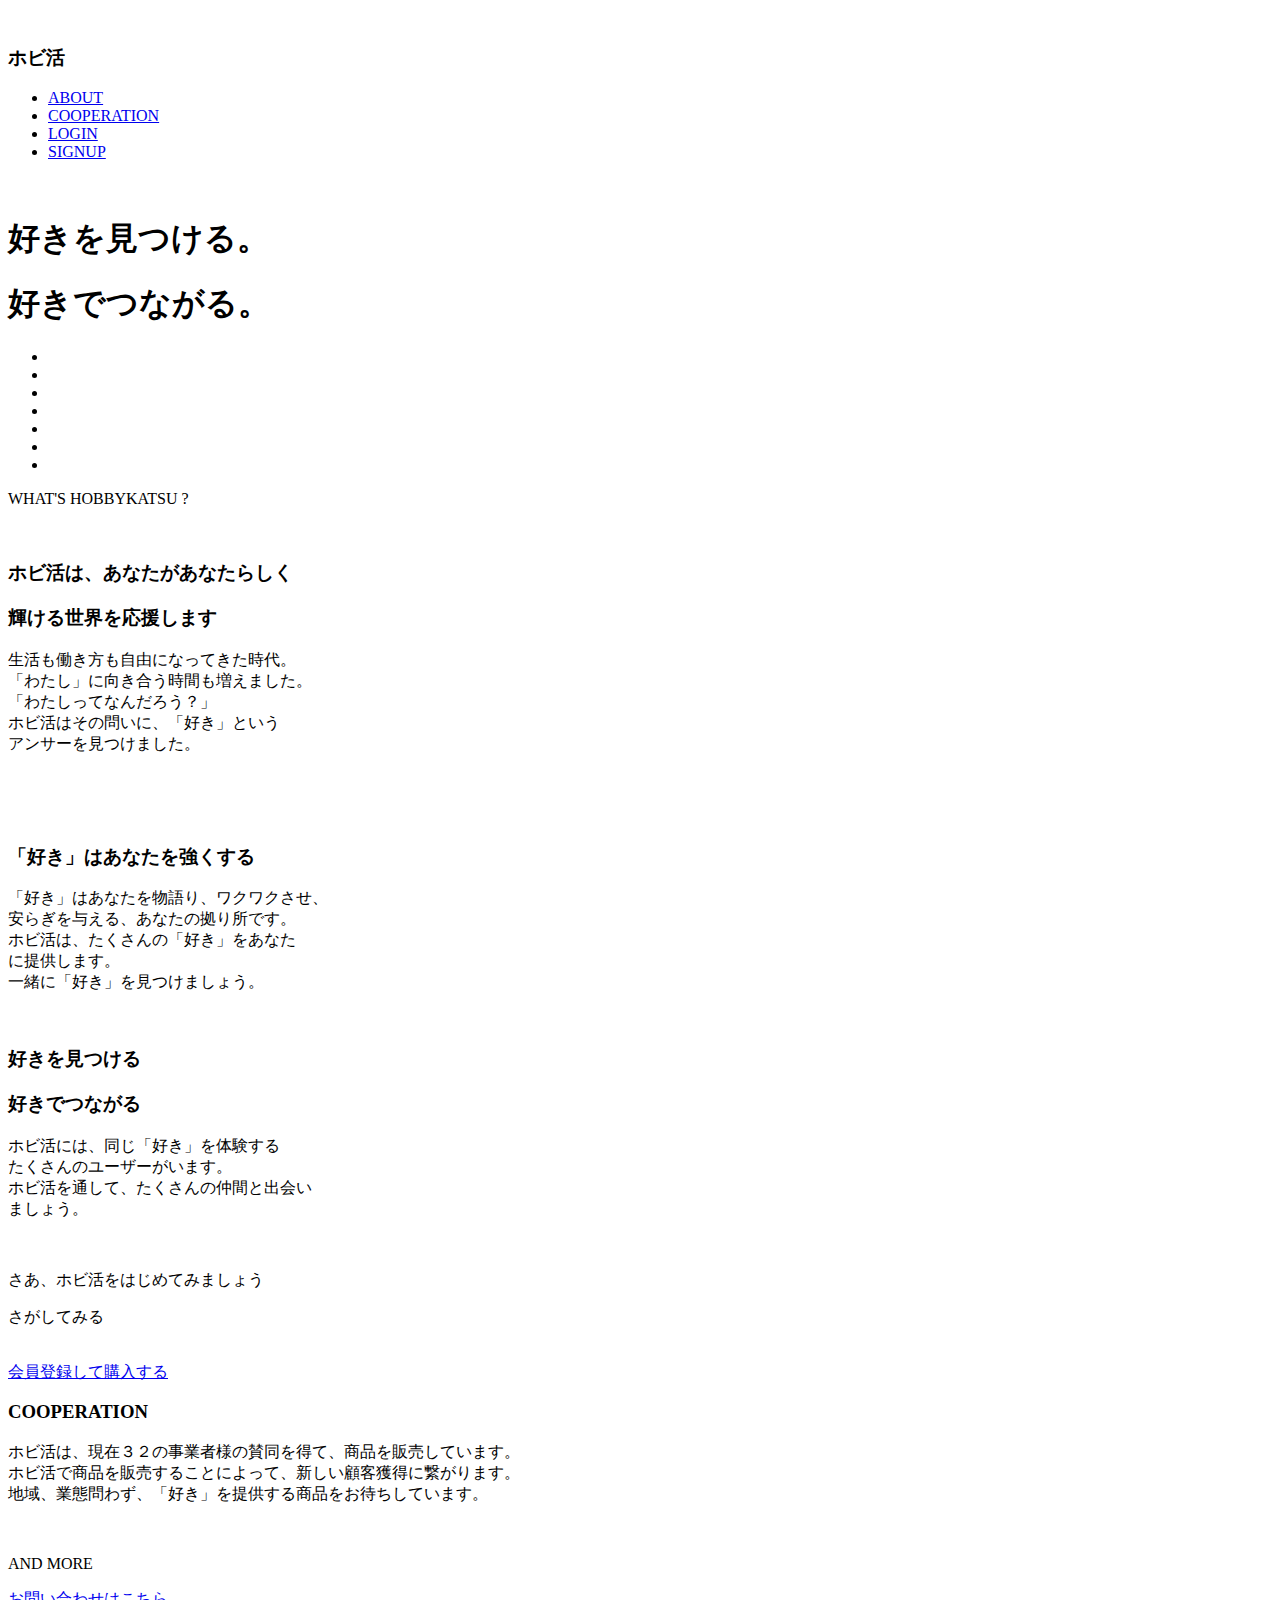
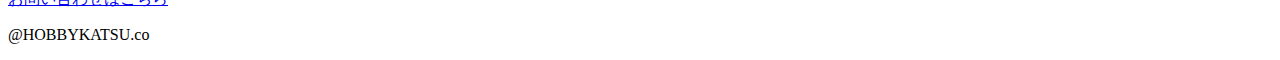
==== コーディング/index.html @ 3c38bc6d "Initial Commit HTML" ====
<!DOCTYPE html>
<html lang="ja">
  <head>
    <!-- 文字コード -->
    <meta charset="UTF-8">

    <!-- ブラウザで表示されるタイトル -->
    <title>ホビ活 | 「好き」をはじめる趣味活サイト</title>

    <!-- CSS読み込み -->
    <link href="css/reset.css" rel="stylesheet" type="text/css">
    <link href="css/style.css" rel="stylesheet" type="text/css">
    <link rel="stylesheet" type="text/css" href="slick/slick.css"/>
    <link rel="stylesheet" type="text/css" href="slick/slick-theme.css"/>
    <meta name="viewport" content="width=device-width, initial-scale=1">

    <script>
      (function(d) {
        var config = {
          kitId: 'uiw7klq',
          scriptTimeout: 3000,
          async: true
        },
        h=d.documentElement,t=setTimeout(function(){h.className=h.className.replace(/\bwf-loading\b/g,"")+" wf-inactive";},config.scriptTimeout),tk=d.createElement("script"),f=false,s=d.getElementsByTagName("script")[0],a;h.className+=" wf-loading";tk.src='https://use.typekit.net/'+config.kitId+'.js';tk.async=true;tk.onload=tk.onreadystatechange=function(){a=this.readyState;if(f||a&&a!="complete"&&a!="loaded")return;f=true;clearTimeout(t);try{Typekit.load(config)}catch(e){}};s.parentNode.insertBefore(tk,s)
      })(document);
    </script>
  </head>

  <body>
    <div class="wrap">

      <div class="header">
        <div class="header_icon">
          <img src="image/icon.png" alt="">
        </div>
        <div class="header_logo">
          <h3>ホビ活</h3>
        </div>
        <div class="header_navi">
          <ul>
            <li>
              <a href="#ABOUT">ABOUT</a>
            </li>
            <li>
              <a href="#COOPERATION">COOPERATION</a>
            </li>
            <li>
              <a href="login.html">LOGIN</a>
            </li>
            <li>
              <a href="signup.html">SIGNUP</a>
            </li>
          </ul>
        </div>
        <div class="humberger">
          <span></span>
          <span></span>
          <span></span>
        </div>
      </div>

      <div class="main_visual">
        <img src="image/main_visual.png" alt="">
        <div class="main_copy">
          <h1 class="main_copy1">好きを見つける。</h1>
          <h1 class="main_copy2">好きでつながる。</h1>
        </div>
      </div>

      <ul class="slider">
        <li><img src="image/1.png" alt=""></li>
        <li><img src="image/2.png" alt=""></li>
        <li><img src="image/3.png" alt=""></li>
        <li><img src="image/4.png" alt=""></li>
        <li><img src="image/5.png" alt=""></li>
        <li><img src="image/6.png" alt=""></li>
        <li><img src="image/7.png" alt=""></li>
      </ul>

      <script src="https://ajax.googleapis.com/ajax/libs/jquery/3.5.1/jquery.min.js"></script>
      <script src="slick/slick.min.js"></script>

      <script type="text/javascript">
        // 4. サムネイル付きのスライダー
        $(function() {
          //ここにSlickのjQueryを記述
          $('.slider').slick({
            centerMode: true,
            centerPadding: '60px',
            slidesToShow: 5,
            autoplay: true,
            autoplaySpeed: 1500,
            dots: true,
            responsive: [
              {
                breakpoint: 768,
                settings: {
                  arrows: false,
                  centerMode: true,
                  centerPadding: '40px',
                  slidesToShow: 3
                }
              },
              {
                breakpoint: 480,
                settings: {
                  arrows: true,
                  centerMode: true,
                  centerPadding: '40px',
                  slidesToShow: 1
                }
              }
            ]
          });
        });
      </script>

      <div id="ABOUT">
        <div class="main_title">
          <p>WHAT'S HOBBYKATSU ?</p>
        </div>
        <div id="col1">
          <div class="col-cap1">
            <img src="image/blue.png" alt="">
            <h3 class="h3-top1">ホビ活は、あなたがあなたらしく</h3>
            <h3 class="h3-bottom1">輝ける世界を応援します</h3>
            <p>
              生活も働き方も自由になってきた時代。<br>
              「わたし」に向き合う時間も増えました。<br>
              「わたしってなんだろう？」<br>
              ホビ活はその問いに、「好き」という<br>
              アンサーを見つけました。
              </p>
          </div>
          <div class="col-img1">
            <img src="image/music.png" alt="">
          </div>
        </div>

        <div id="col2">
          <div class="col-img2">
            <img src="image/book.png" alt="">
          </div>
          <div class="col-cap2">
            <img src="image/pink.png" alt="">
            <h3>「好き」はあなたを強くする</h3>
            <p>
              「好き」はあなたを物語り、ワクワクさせ、<br>
                安らぎを与える、あなたの拠り所です。<br>
                ホビ活は、たくさんの「好き」をあなた<br>
                に提供します。<br>
                一緒に「好き」を見つけましょう。
            </p>
          </div>
        </div>

        <div id="col3">
          <div class="col-cap3">
            <img src="image/blue.png" alt="">
            <h3 class="h3-top3">好きを見つける</h3>
            <h3 class="h3-bottom3">好きでつながる</h3>
            <p>
              ホビ活には、同じ「好き」を体験する<br>
              たくさんのユーザーがいます。<br>
              ホビ活を通して、たくさんの仲間と出会い<br>
              ましょう。
            </p>
          </div>
          <div class="col-img3">
            <img src="image/bag.png" alt="">
          </div>
        </div>
      </div>

      <div class="interbal">
        <div class="intro">
          <p>さあ、ホビ活をはじめてみましょう</p>
        </div>
        <div class="serch">
          <p>さがしてみる</p>
          <div class="serch-icon">
            <a href="serch.html"><img src="image/search.png" alt=""></a>
          </div>
        </div>
        <div class="botton">
          <a href="signup.html">会員登録して購入する</a>
        </div>
      </div>

      <div id="COOPERATION">
        <div class="coop_text">
          <h3>COOPERATION</h3>
          <p>
            ホビ活は、現在３２の事業者様の賛同を得て、商品を販売しています。<br>
            ホビ活で商品を販売することによって、新しい顧客獲得に繋がります。<br>
            地域、業態問わず、「好き」を提供する商品をお待ちしています。<br>
          </p>
        </div>
        <div class="coop_img">
          <img src="image/cooperation.jpg" alt="">
          <p>AND MORE</p>
        </div>
        <div class="coop_botton">
          <a href="mail.html">お問い合わせはこちら</a>
        </div>
      </div>

      <div class="footer">
        <p>@HOBBYKATSU.co</p>
      </div>
    </div>
  </body>


</html>
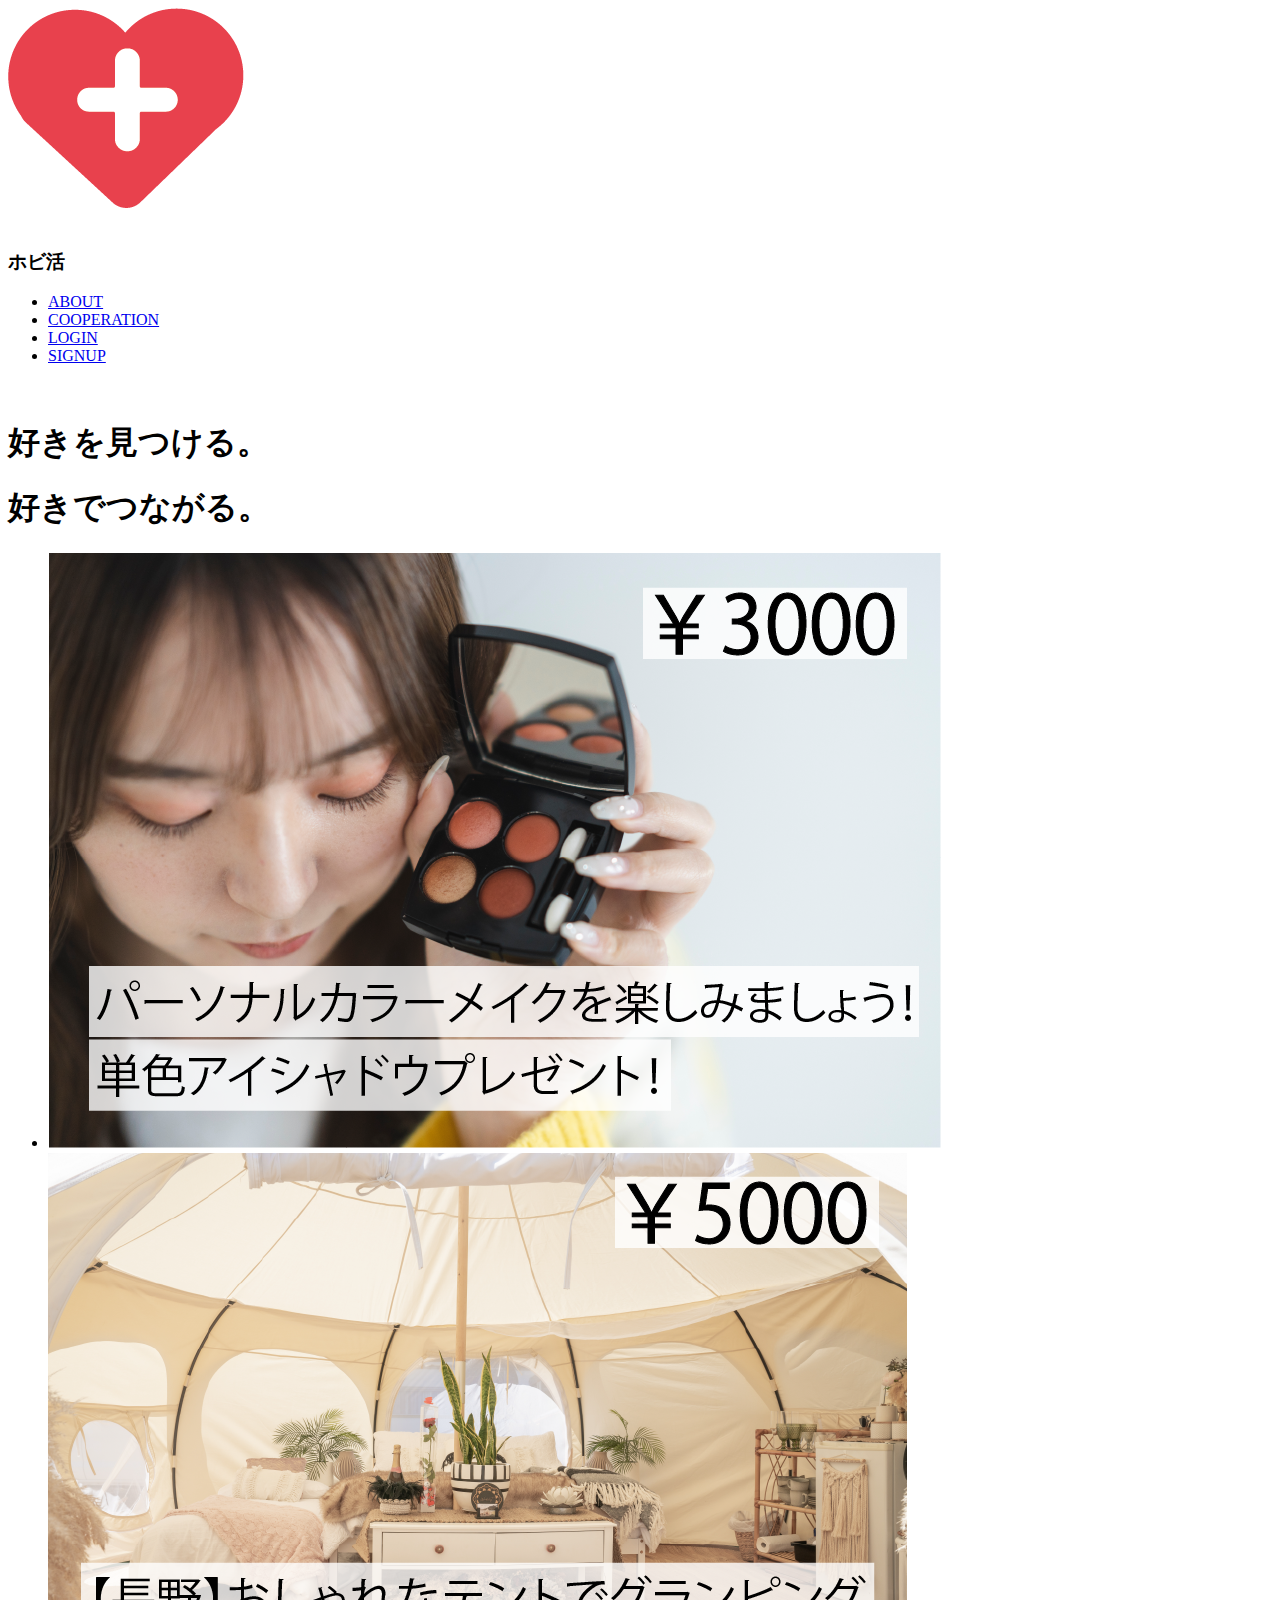
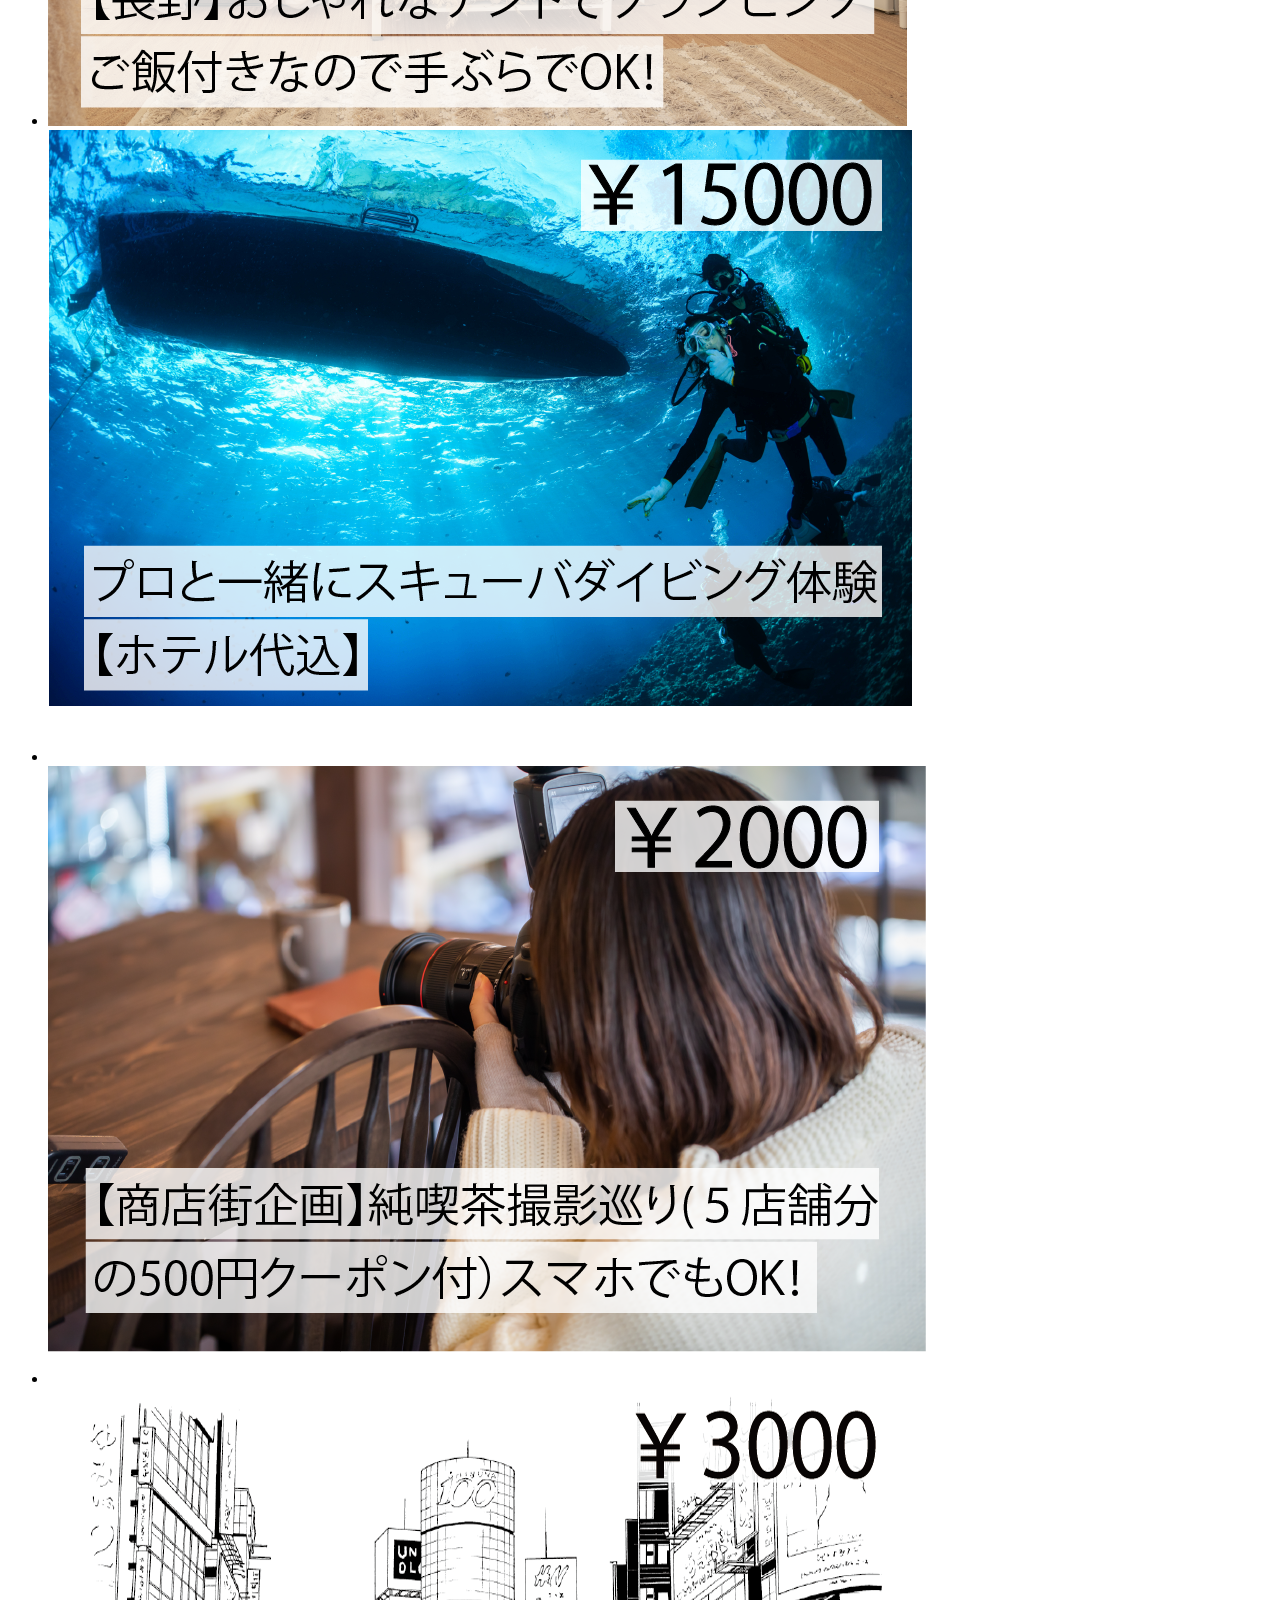
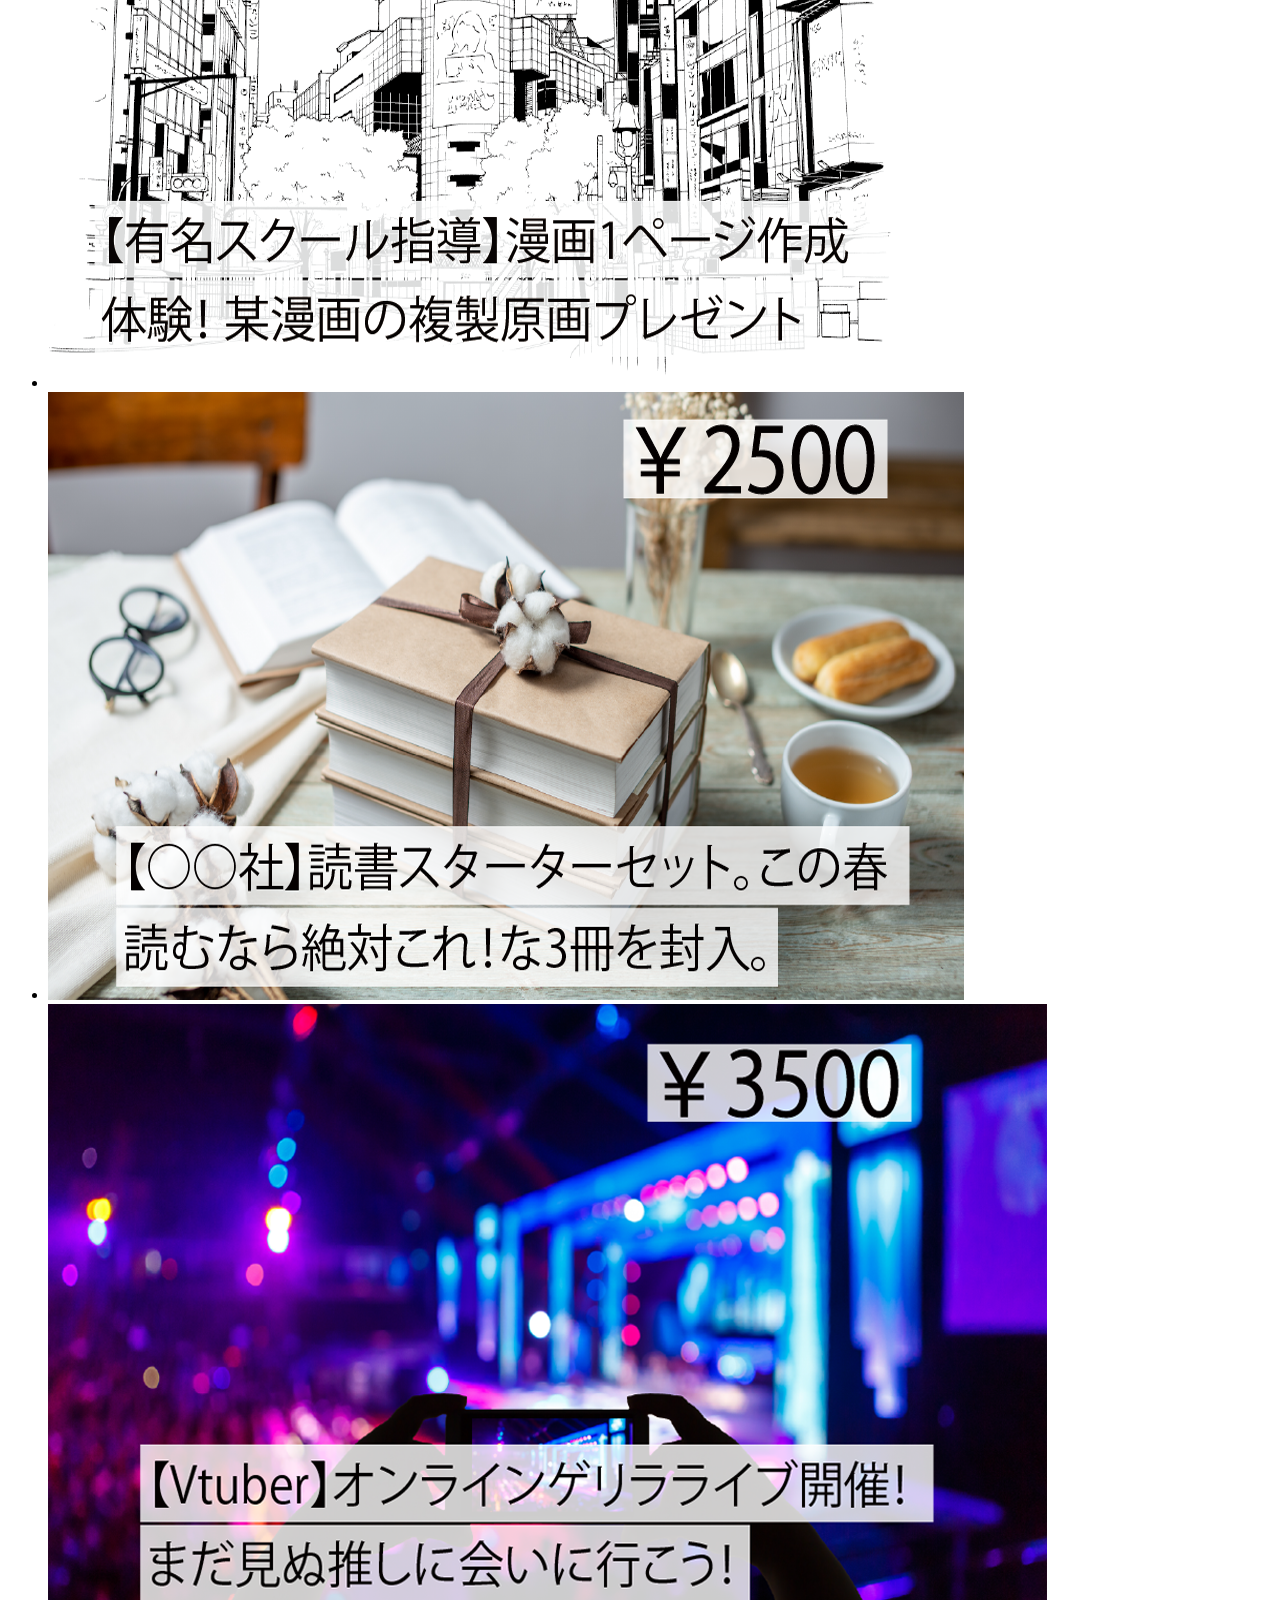
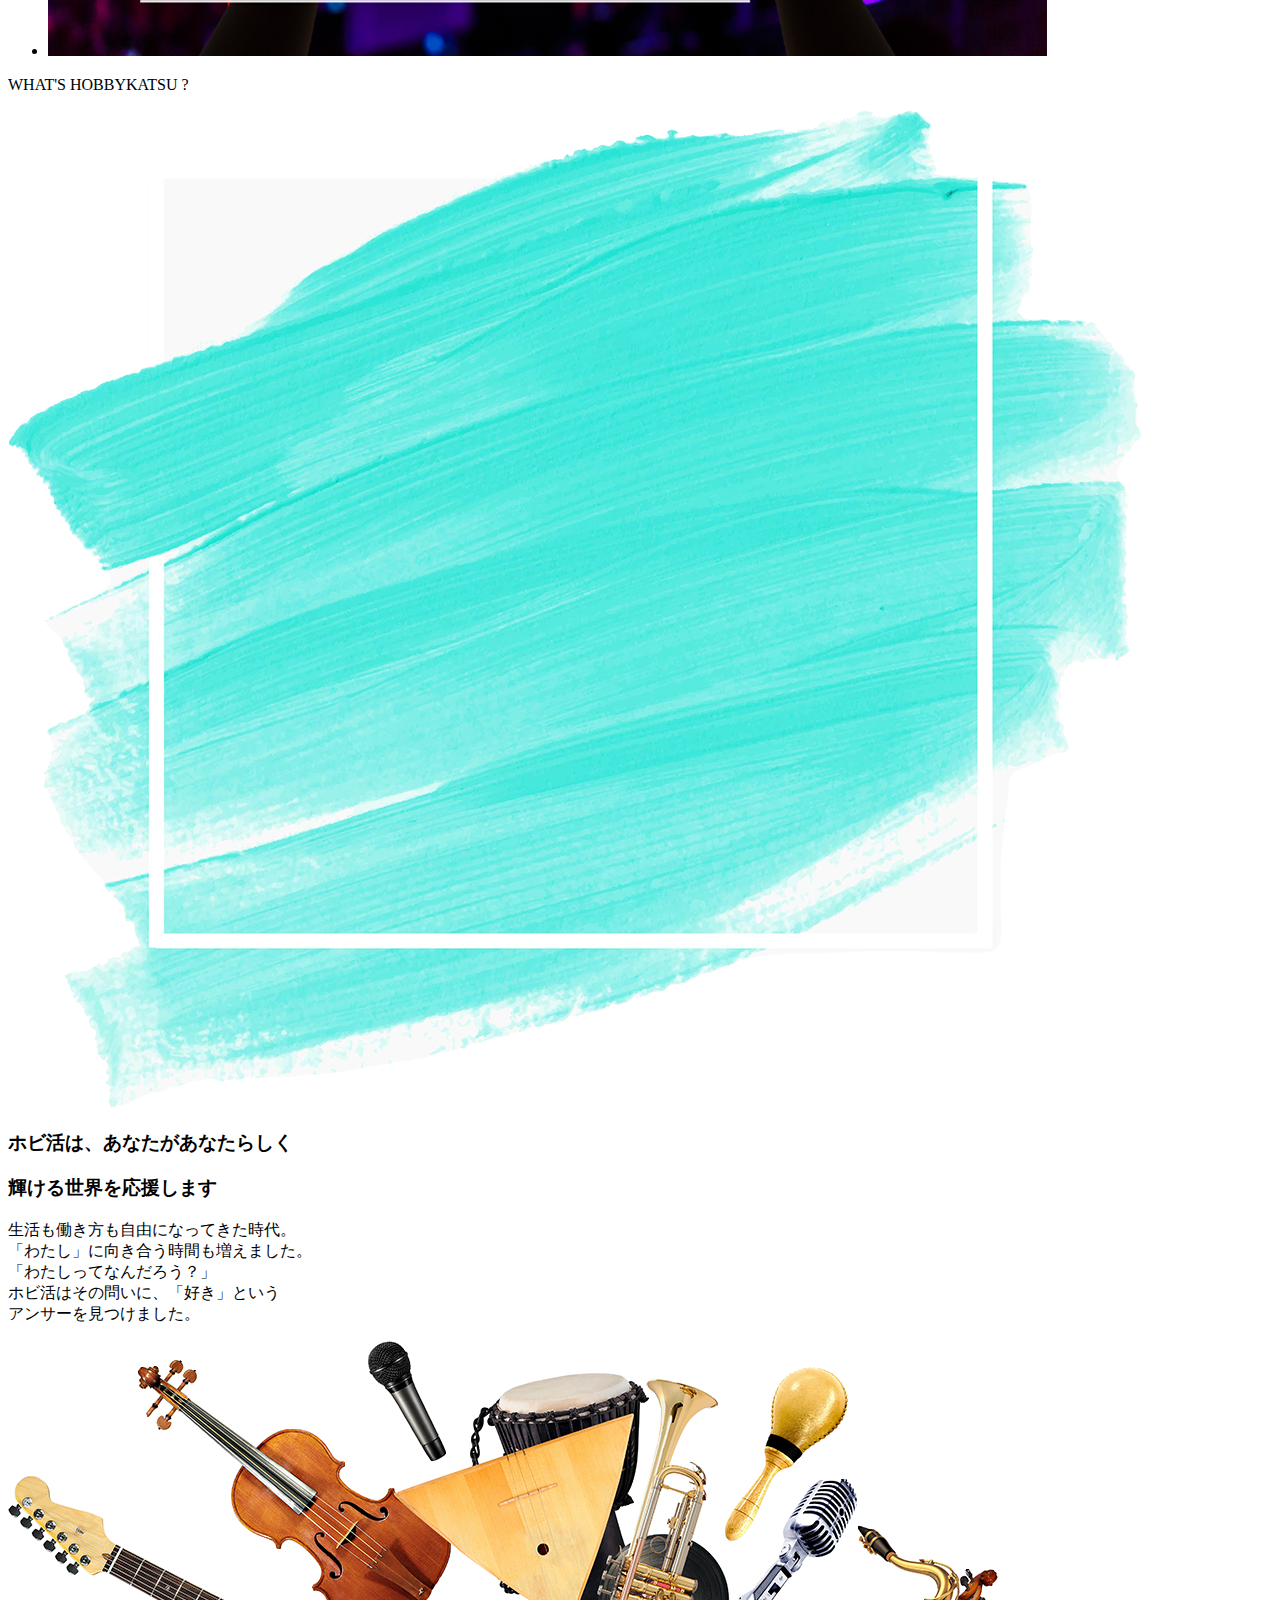
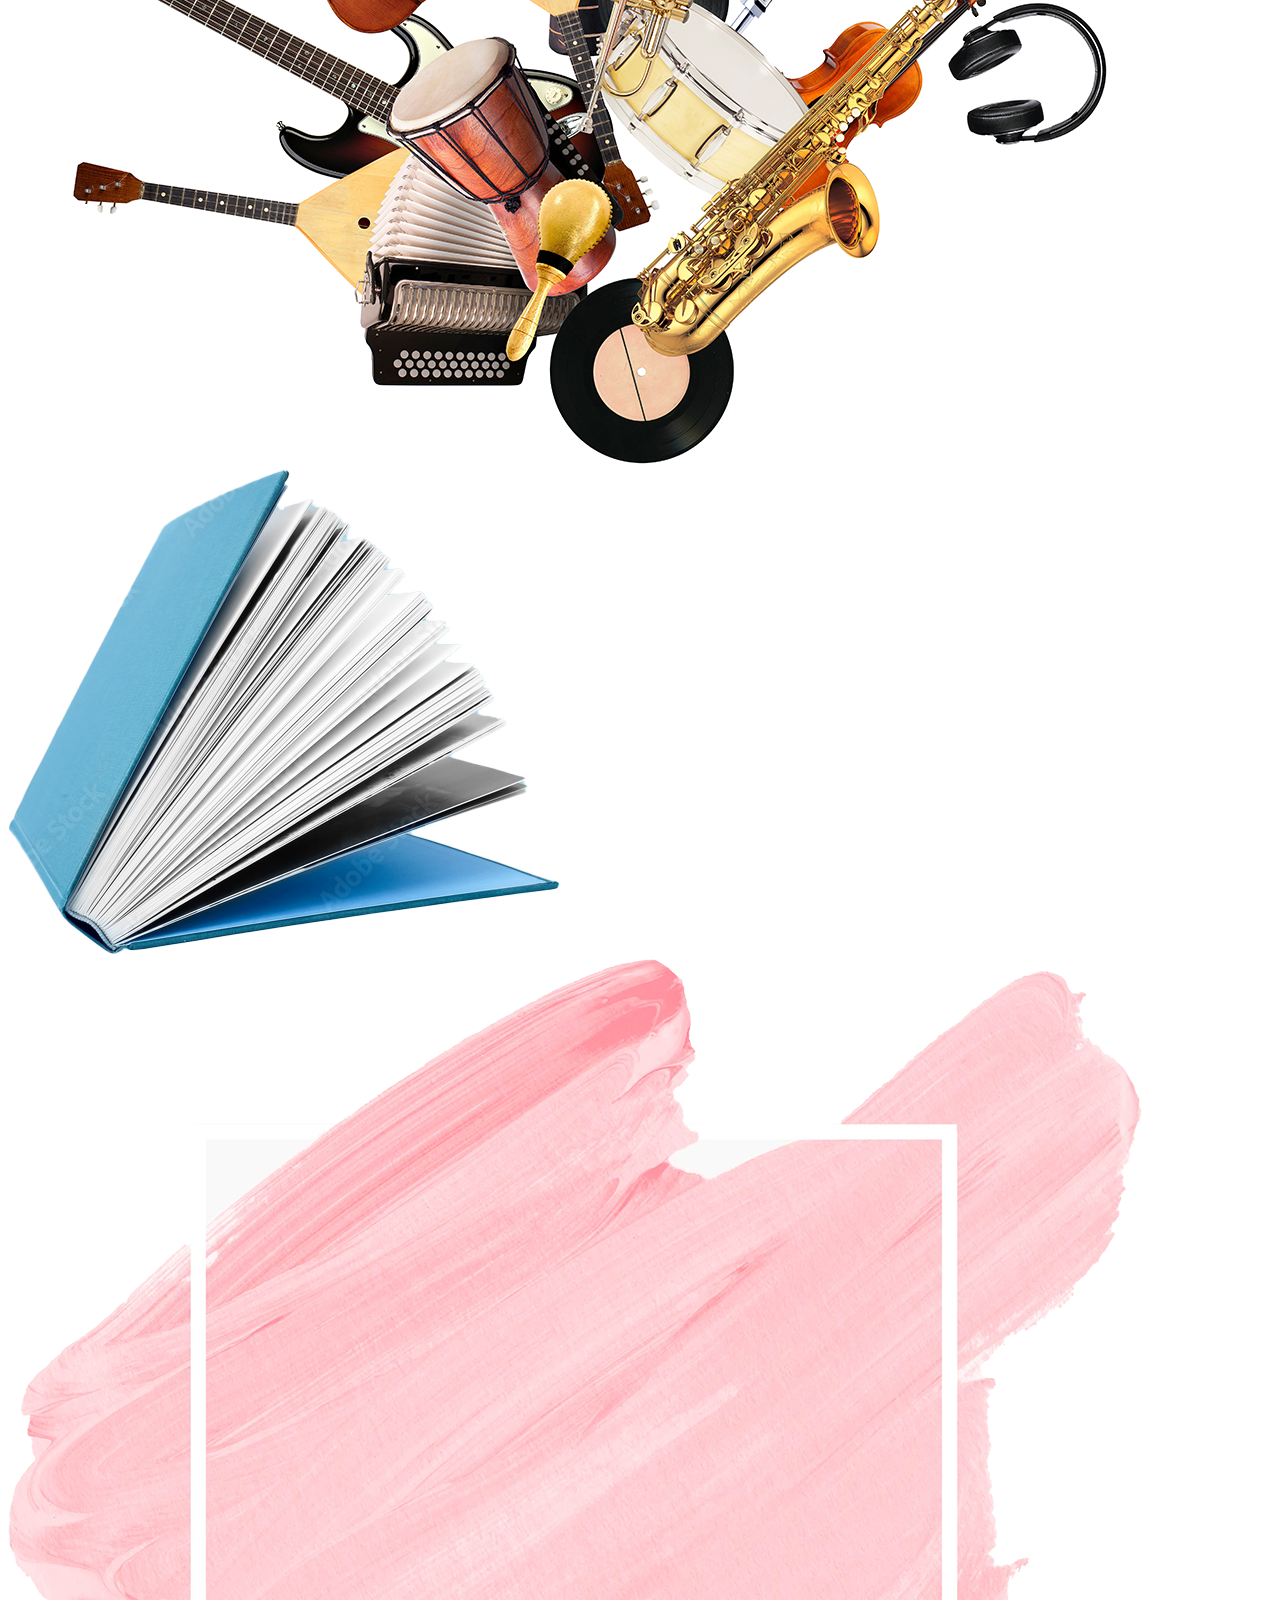
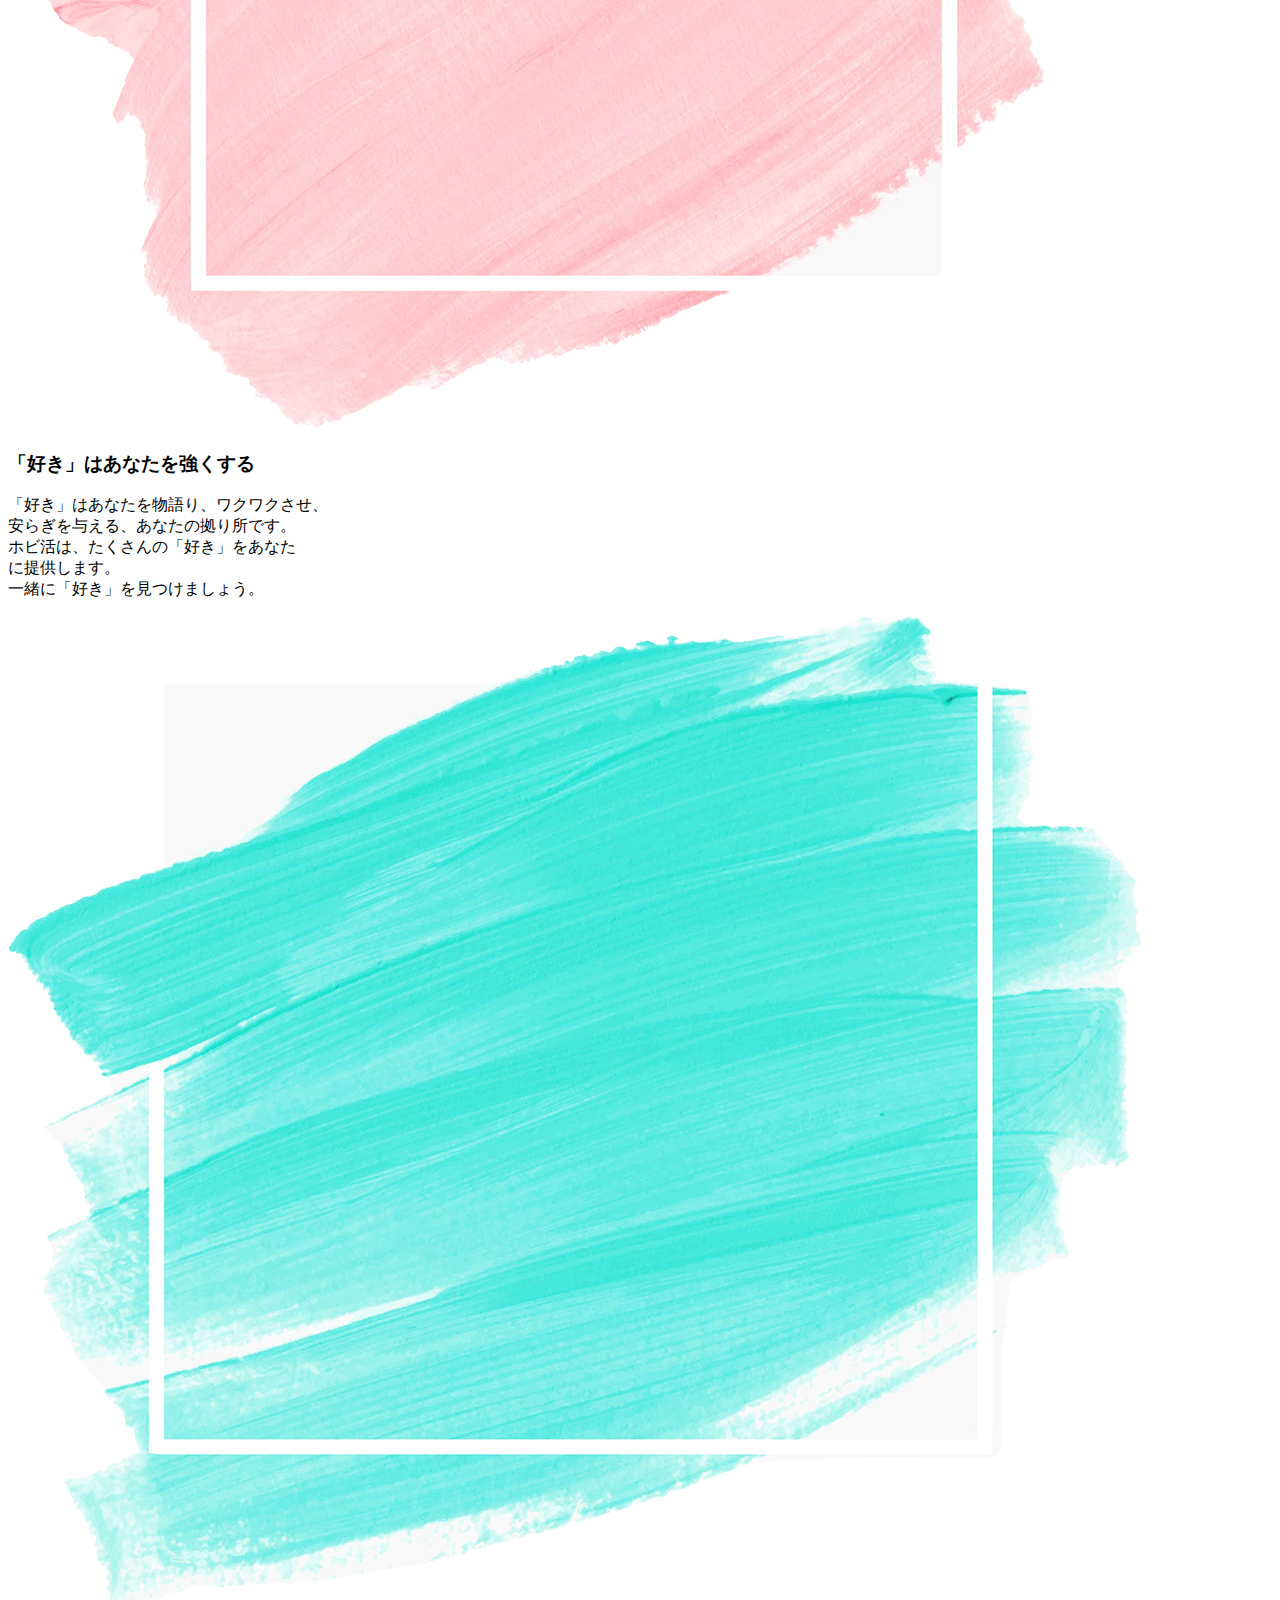
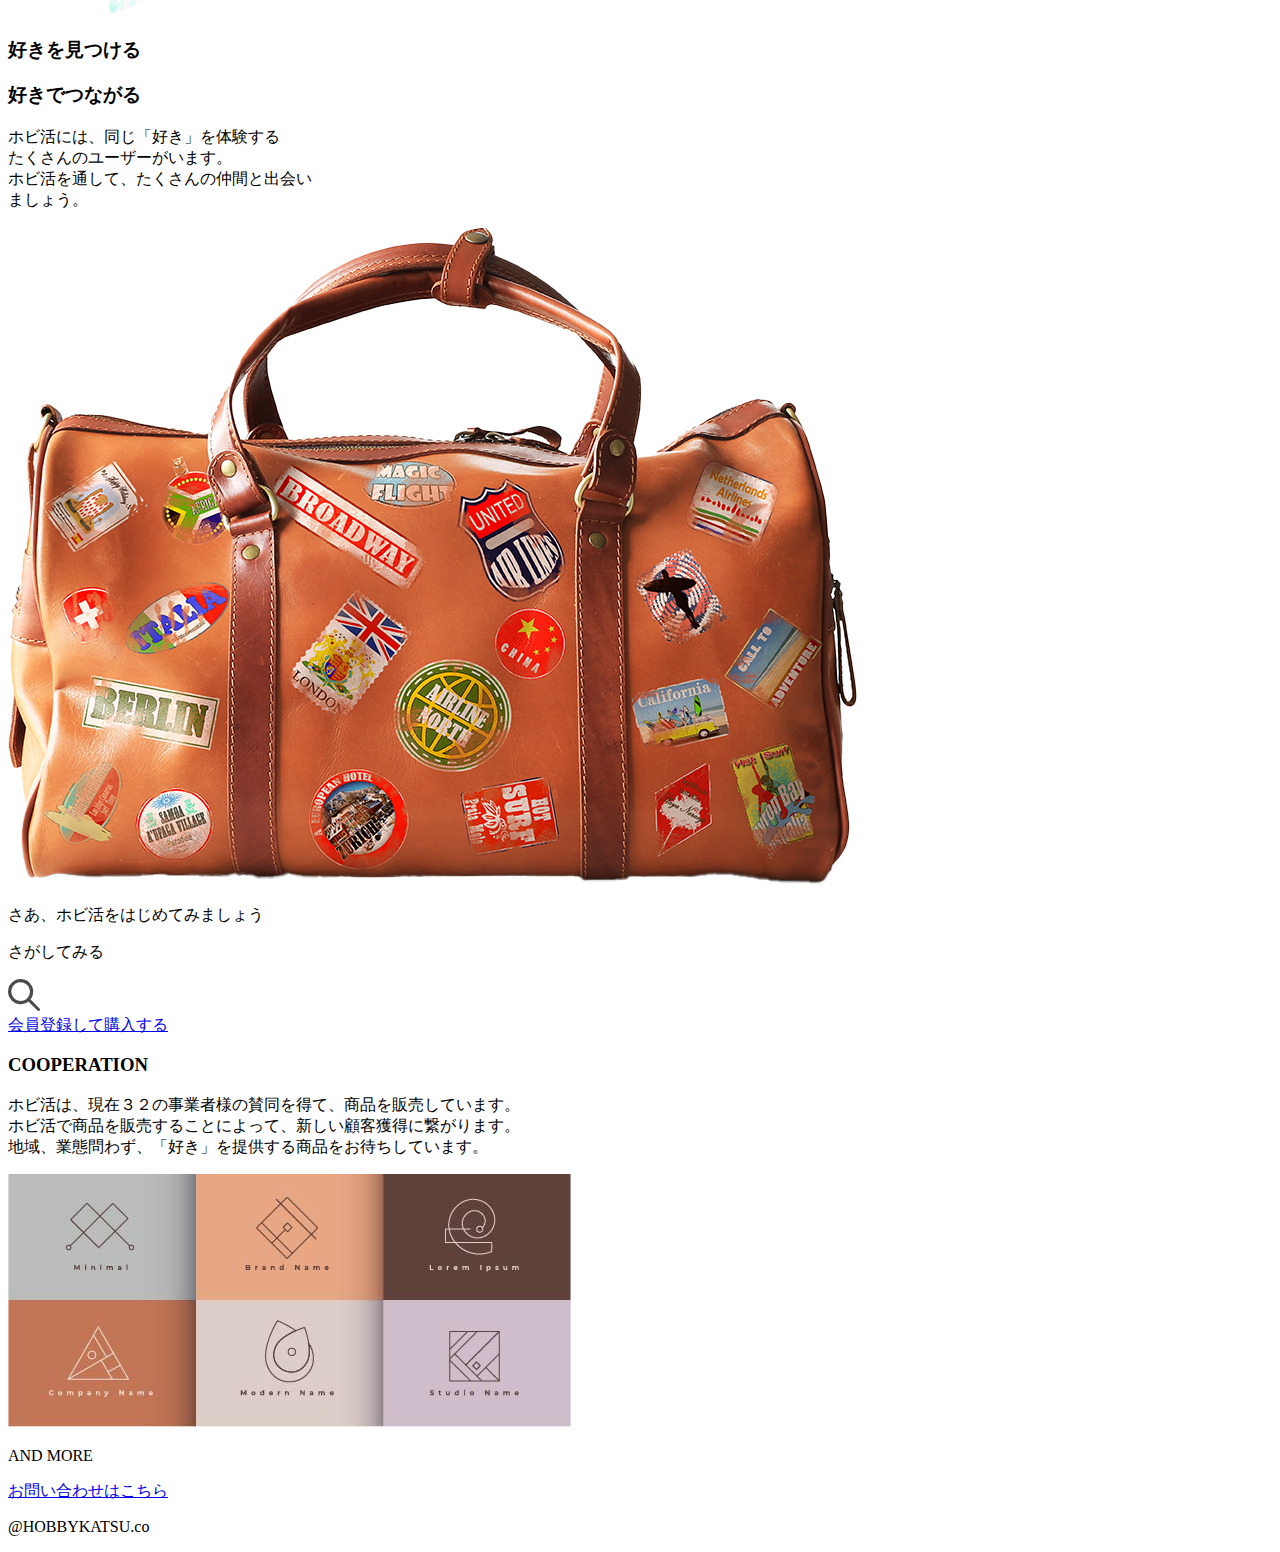
==== commit b40b47c3: "[Add]jQuery" ====
--- a/コーディング/index.html
+++ b/コーディング/index.html
@@ -210,6 +210,15 @@
       </div>
     </div>
   </body>
-
-
 </html>
+
+<script>
+$(function() {
+//処理を書く部分
+  /*セレクタ＝どの要素に処理を適用するかを表す部分
+    .col-img3がセレクタ。クラスには"."、idには"#"をつける*/
+  $(".col-img3").mouseover(function() {
+      alert('Hello');
+  });
+});
+</script>
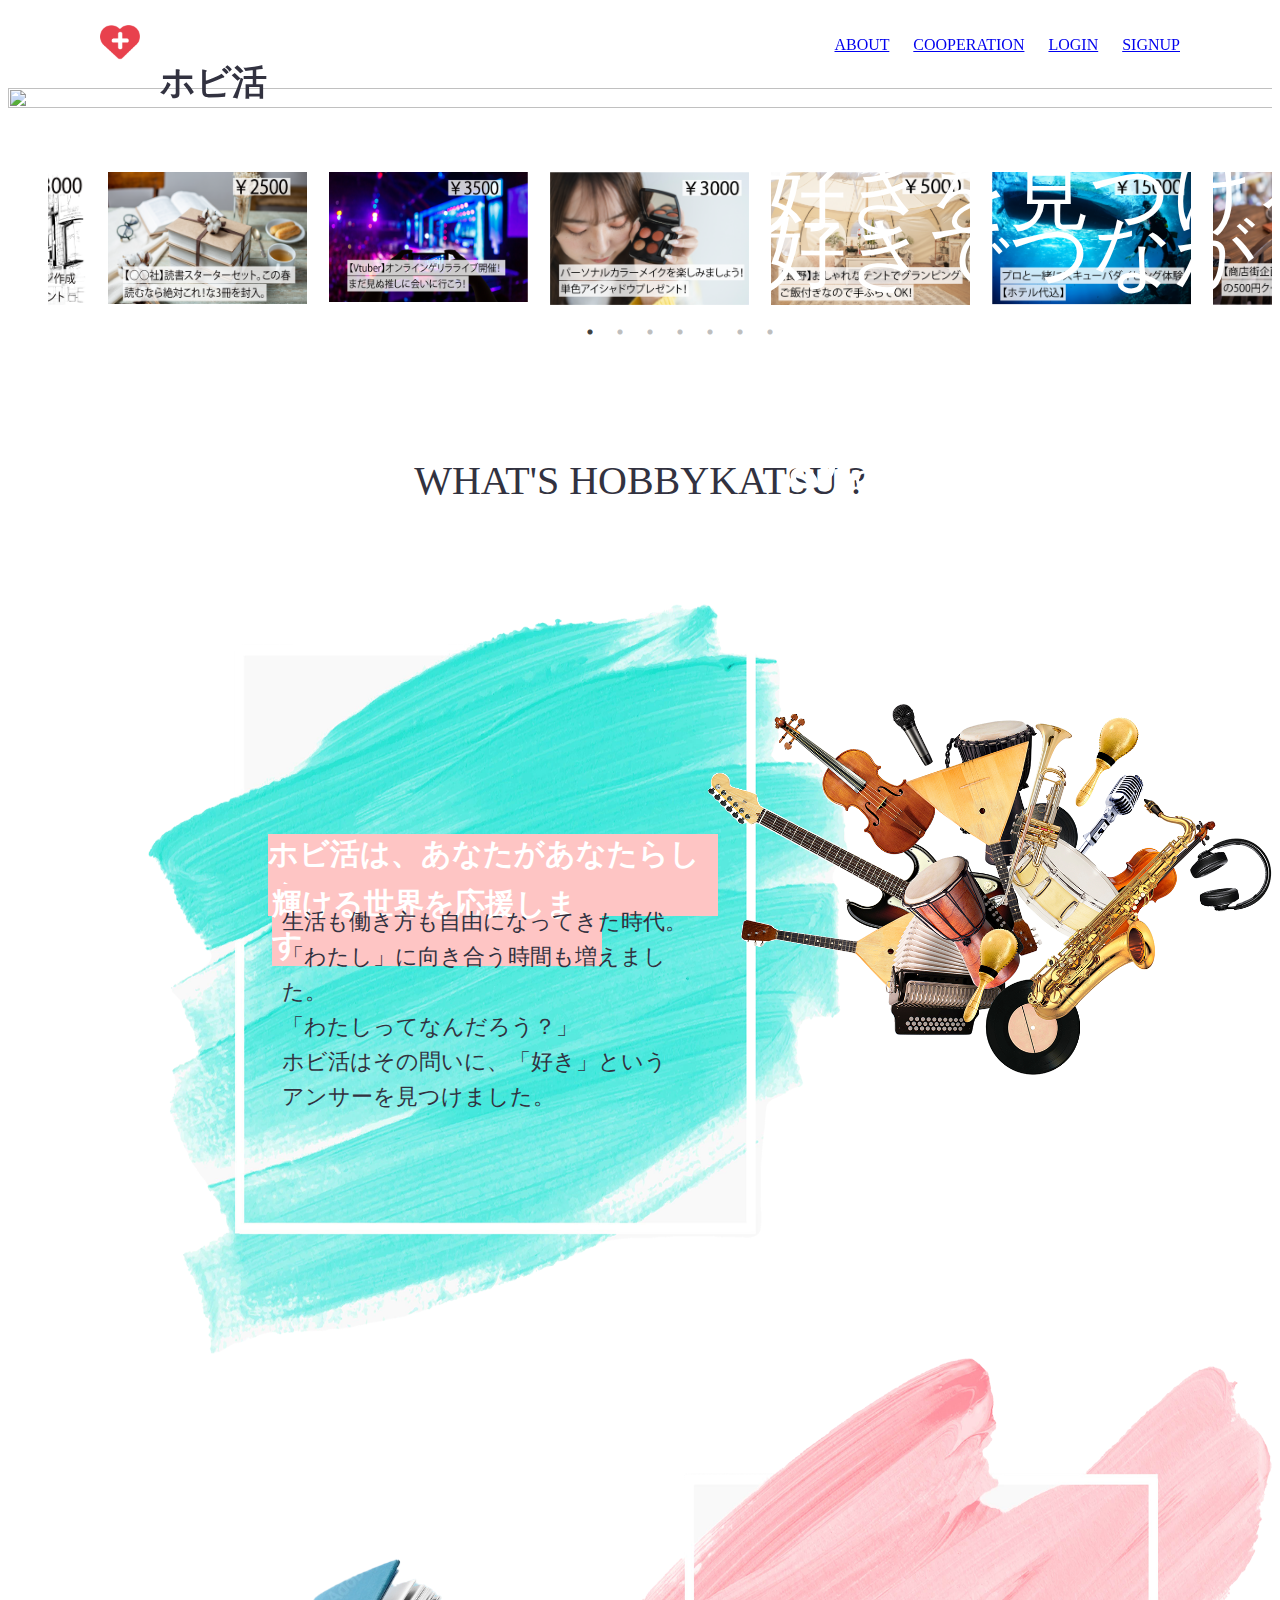
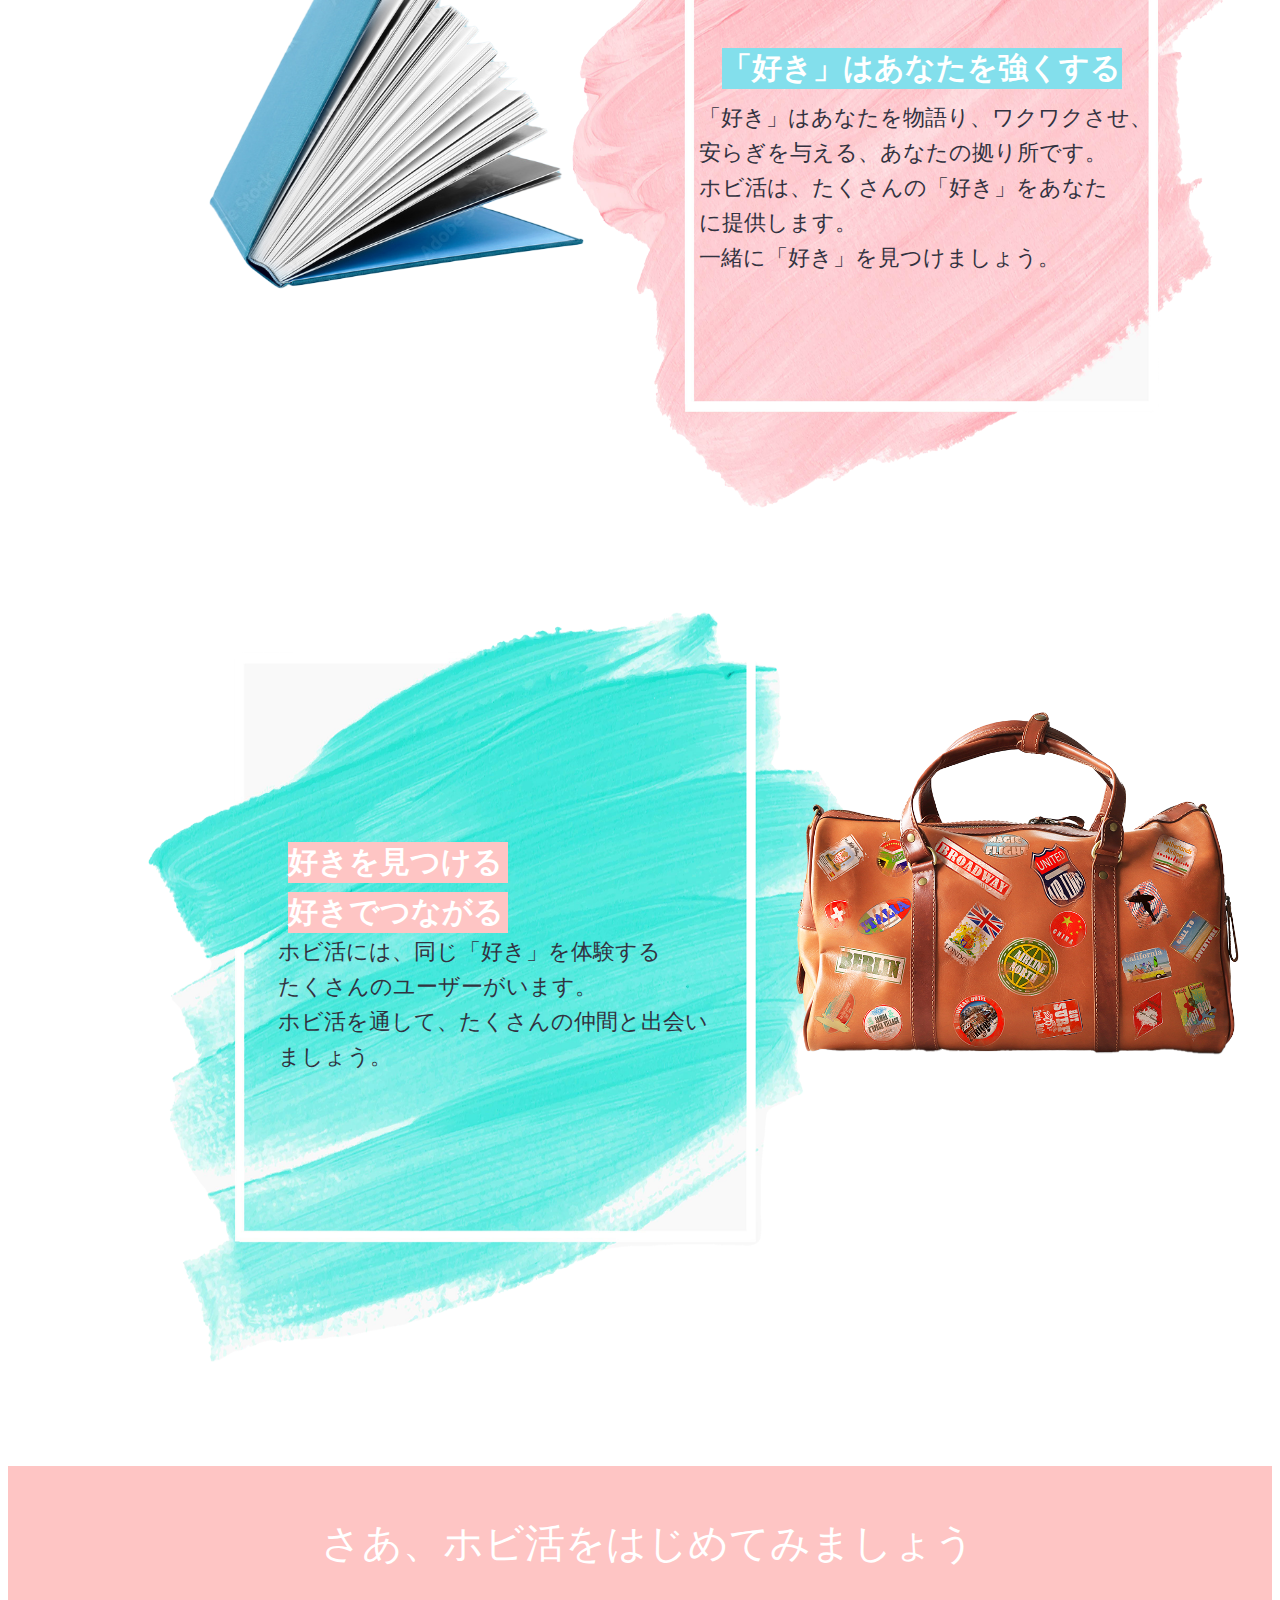
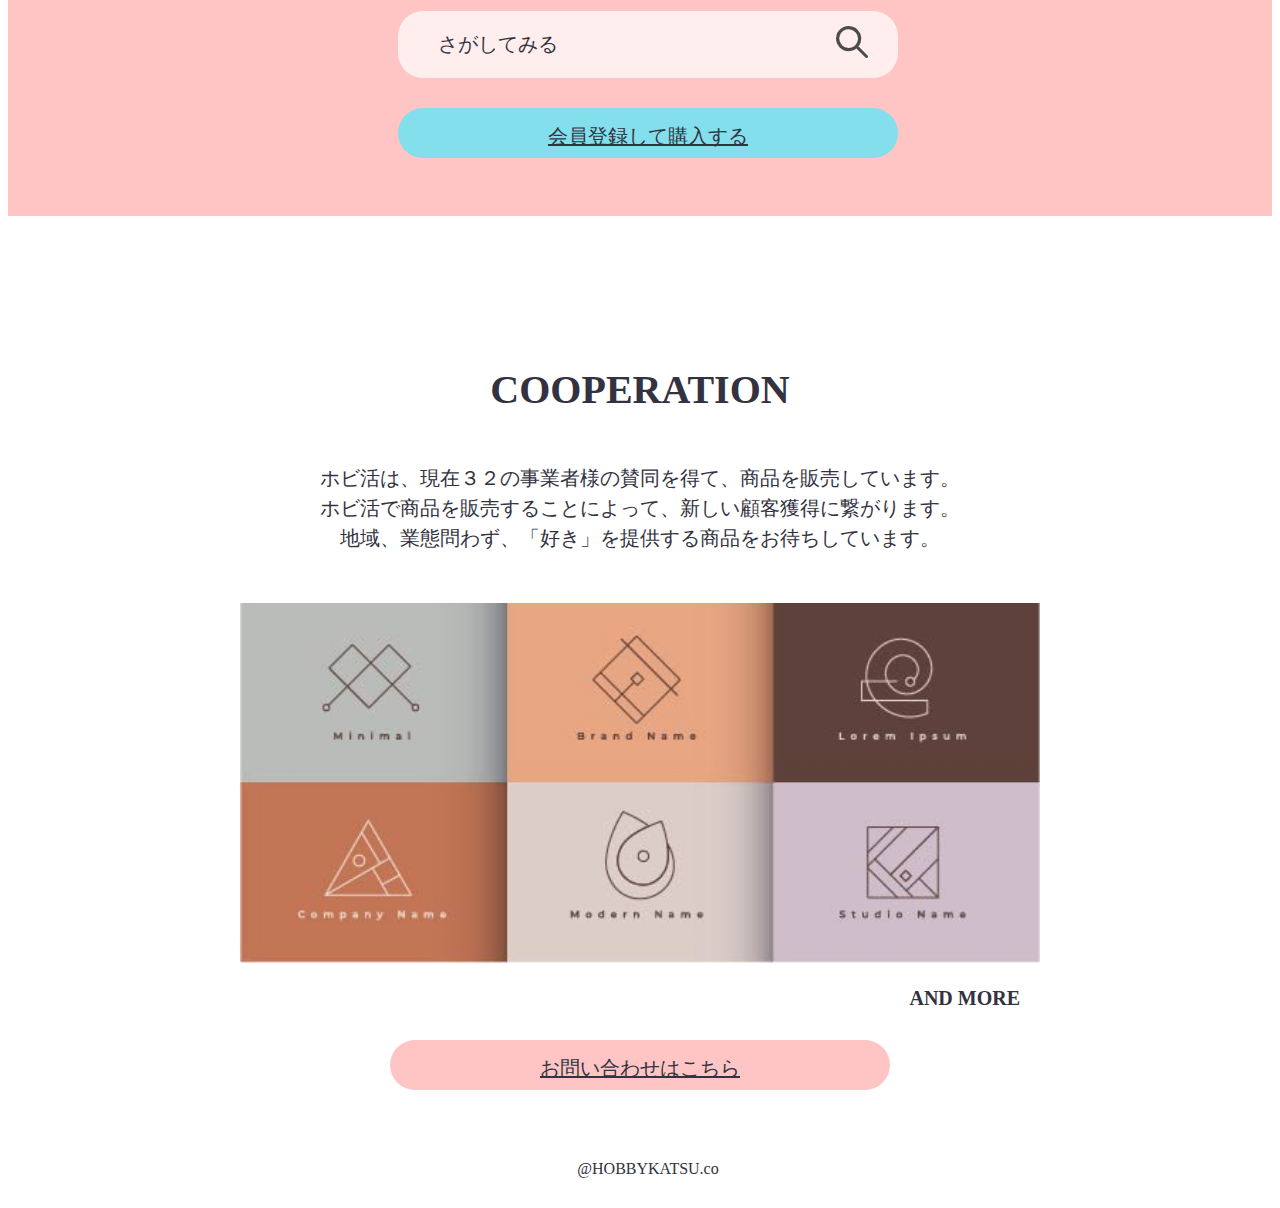
==== commit 073936f7: "[Add]animation" ====
--- a/コーディング/index.html
+++ b/コーディング/index.html
@@ -79,6 +79,7 @@
 
       <script src="https://ajax.googleapis.com/ajax/libs/jquery/3.5.1/jquery.min.js"></script>
       <script src="slick/slick.min.js"></script>
+
 
       <script type="text/javascript">
         // 4. サムネイル付きのスライダー
@@ -217,8 +218,26 @@
 //処理を書く部分
   /*セレクタ＝どの要素に処理を適用するかを表す部分
     .col-img3がセレクタ。クラスには"."、idには"#"をつける*/
-  $(".col-img3").mouseover(function() {
-      alert('Hello');
+    $(".col-img1").mouseover(function() {
+        $(".col-img1").css({ transform: "scale(1.5)"});
+    });
+    $(".col-img1").mouseout(function() {
+        $(".col-img1").css({ transform: "scale(1)"});
+    });
+});
+
+
+var huwahuwa = function(){
+  $(".col-img2").mouseover(function() {
+    $(".col-img2").animate({marginTop: '-=80px'
+      }, 800).animate({marginTop: '+=80px'
+      }, 800);
   });
-});
+  $(".col-img2").mouseout(function() {
+    $(".col-img2").stop.stop(false, true);
+  });
+}
+setInterval(huwahuwa, 1600);
+
+
 </script>
--- a/コーディング/css/style.css
+++ b/コーディング/css/style.css
@@ -0,0 +1,472 @@
+.wrap{
+  overflow: hidden;
+}
+
+.header{
+  display:flex;
+  width:100vw;
+  height:80px;
+  position: fixed;
+  z-index: 999;
+  top:0;
+  left:0;
+  background-color: white;
+}
+
+.header_logo{
+  width:600px;
+}
+
+.header_icon img{
+  width:40px;
+  margin-top:25px;
+  margin-left: 100px;
+}
+
+.header_logo h3{
+  width: 200px;
+  font-size: 35px;
+  color:#323240;
+  padding-left:20px;
+  padding-top: 24px;
+}
+
+.header_navi li{
+  color:#323240;
+  display:inline;
+  margin-left: 20px;
+}
+
+.header_navi{
+  margin-left: auto;
+  margin-right: 100px;
+  margin-top: 20px;
+}
+
+.humberger{
+  display: none;
+}
+
+.main_visual{
+  margin-top:80px;
+  background-repeat:  no-repeat;
+  background-size: 100vw;
+  position: relative;
+}
+
+.main_visual img{
+  width:100vw;
+  height:100%;
+}
+
+.main_copy1{
+  position: absolute;
+  z-index: 100;
+  font-size: 80px;
+  font-family: train-one,sans-serif;
+  font-weight: 400;
+  font-style: normal;
+  color:white;
+  width: 650px;
+  margin-left: auto;
+  line-height: 90px;
+  top: 30%;
+  left: 60%;
+}
+
+.main_copy2{
+  position: absolute;
+  z-index: 100;
+  font-size: 80px;
+  font-family: train-one,sans-serif;
+  font-weight: 400;
+  font-style: normal;
+  color:white;
+  width: 650px;
+  margin-left: auto;
+  line-height: 200px;
+  top: 45%;
+  left: 60%;
+}
+
+.slider{
+  margin:0 auto;
+  margin-top:60px;
+}
+
+.slider img{
+  width: 90%;
+  height: 100%;
+  object-fit: cover;
+}
+
+#col1{
+  display: flex;
+}
+
+#col2{
+  display: flex;
+}
+
+#col3{
+  display: flex;
+}
+
+.main_title p{
+  font-size: 40px;
+  color:#323240;
+  text-align: center;
+  padding-top: 100px;
+  margin-bottom: 100px;
+}
+
+.h3-top1{
+  position: absolute;
+  top:200px;
+  left:260px;
+  color:white;
+  font-weight: bold;
+  font-size: 30px;
+  box-sizing: content-box;
+  background-clip: content-box ;
+  background-color: #FEC5C4;
+  width:450px;
+}
+
+.h3-top3{
+  position: absolute;
+  top:300px;
+  left:280px;
+  color:white;
+  font-weight: bold;
+  font-size: 30px;
+  box-sizing: content-box;
+  background-clip: content-box ;
+  background-color: #FEC5C4;
+  width:220px;
+}
+
+.h3-bottom1{
+  position: absolute;
+  top:250px;
+  left:110px;
+  color:white;
+  font-weight: bold;
+  font-size: 30px;
+  margin-bottom:10px;
+  margin-left: 22%;
+  box-sizing: content-box;
+  background-clip: content-box ;
+  background-color: #FEC5C4;
+  width: 330px;
+}
+
+.h3-bottom3{
+  position: absolute;
+  top:350px;
+  left:280px;
+  color:white;
+  font-weight: bold;
+  font-size: 30px;
+  box-sizing: content-box;
+  background-clip: content-box ;
+  background-color: #FEC5C4;
+  width:220px;
+}
+
+.col-cap2 h3{
+  position: absolute;
+  top:260px;
+  right:150px;
+  color:white;
+  font-weight: bold;
+  font-size: 30px;
+  box-sizing: content-box;
+  background-clip: content-box ;
+  background-color: #83DFEC;
+  width:400px;
+}
+
+.col-cap1 p{
+  position: absolute;
+  top:250px;
+  left:120px;
+  color:#323240;
+  font-size: 22px;
+  margin-left: 22%;
+  margin-top:50px;
+  line-height:35px;
+}
+
+.col-cap2 p{
+  position: absolute;
+  top:320px;
+  right:120px;
+  color:#323240;
+  font-size: 22px;
+  line-height:35px;
+}
+
+.col-cap3 p{
+  position: absolute;
+  top:400px;
+  left:270px;
+  color:#323240;
+  font-size: 22px;
+  line-height:35px;
+}
+
+.col-cap1{
+  position: relative;
+}
+
+.col-cap1 img{
+  width:700px;
+  height:750px;
+  margin-left: 20%;
+}
+
+.col-cap2{
+  position: relative;
+}
+
+.col-cap2 img{
+  width:700px;
+  height:750px;
+  margin-right: 20%;
+}
+
+.col-cap3{
+  position: relative;
+}
+
+.col-cap3 img{
+  width:700px;
+  height:750px;
+  margin-left: 20%;
+  margin-top:100px;
+}
+
+.col-img1{
+  z-index: 100;
+  width:45%;
+  margin-top:100px;
+  transform: scale(1);
+}
+
+.col-img1 img{
+  width:100%;
+  height:auto;
+}
+
+.col-img2{
+  z-index: 100;
+  width:30%;
+  margin-left: 10%;
+  margin-right: 5%;
+  margin-top:200px;
+}
+
+.col-img2 img{
+  width:100%;
+  height:auto;
+  margin-left: 20%;
+}
+
+.col-img3{
+  z-index: 100;
+  width:35%;
+  margin-top:200px;
+}
+
+.col-img3:hover{
+  z-index: 100;
+  width:35%;
+  margin-top:200px;
+
+  animation-name: buruburu;
+  animation-fill-mode:backwards;
+  animation-duration:0.2s;
+  animation-delay: 1s;
+  animation-direction:normal;
+  animation-timing-function:ease-out;
+}
+
+@keyframes buruburu
+{
+  from{ transform: rotate( -5deg ); }
+
+  50%{ transform: rotate( 5deg ); }
+
+  to{ transform: rotate( -5deg ); }
+}
+
+.col-img3 img{
+  width:100%;
+  height:auto;
+  margin-left: 20%;
+}
+
+.interbal{
+  background-color: #FEC5C4;
+  width:100vw;
+  height:350px;
+  margin-top: 100px;
+}
+
+.intro p{
+  color:white;
+  font-size:40px;
+  text-align: center;
+  padding-top:50px;
+}
+
+.serch{
+  background-color: rgba(255, 255, 255, 0.7);
+  width:500px;
+  border-radius: 25px;
+  margin:0 auto;
+  display: flex;
+}
+
+.serch p{
+  color:#323240;
+ font-size: 20px;
+ padding-left: 40px;
+}
+
+.serch-icon{
+  margin-top: 15px;
+  margin-left: auto;
+  margin-right: 30px;
+}
+
+.botton{
+  background-color:#83DFEC;
+  width:500px;
+  height:50px;
+  border-radius: 25px;
+  margin:0 auto;
+  display: flex;
+  margin-top:30px;
+}
+
+.botton a{
+  color:#323240;
+  font-size: 20px;
+  margin:0 auto;
+  padding-top: 15px;
+}
+
+.coop_text h3{
+  color:#323240;
+  font-size: 40px;
+  text-align: center;
+  margin-top: 150px;
+}
+
+.coop_text p{
+  color:#323240;
+  font-size: 20px;
+  line-height: 30px;
+  text-align: center;
+  margin-top: 50px;
+  margin-bottom: 50px;
+}
+.coop_img{
+  width:800px;
+  margin: 0 auto;
+}
+
+.coop_img img{
+  width:800px;
+  height:auto;
+  margin: 0 auto;
+}
+
+.coop_img p{
+  color:#323240;
+  text-align: right;
+  font-weight: bold;
+  font-size: 20px;
+  padding-right: 20px;
+}
+
+.coop_botton{
+  background-color:#FEC5C4;
+  width:500px;
+  height:50px;
+  border-radius: 25px;
+  margin:0 auto;
+  display: flex;
+  margin-top:30px;
+  margin-bottom: 50px;
+}
+
+.coop_botton a{
+  color:#323240;
+  font-size: 20px;
+  margin:0 auto;
+  padding-top: 15px;
+}
+
+.footer{
+  width:100vw;
+  height:60px;
+}
+
+.footer p{
+  color:#323240;
+  text-align: center;
+  padding-top: 20px;
+}
+
+/*スマホ用レスポンシブ対応*/
+
+@media screen and (max-width: 768px) {
+  .header{
+    width:100vw;
+    background-color:white;
+    height:50px;
+    position: fixed;
+    z-index: 900;
+    top:0;
+    left:0;
+    display:flex;
+  }
+
+  .header_icon img{
+    width:30px;
+    margin-top:12px;
+    margin-left: 120px;
+  }
+
+  .header_logo h3{
+    width: 80px;
+    padding-top: 15px;
+    font-size: 20px;
+    text-align: center;
+    margin:initial;
+  }
+
+  .header_navi{
+    display: none;
+  }
+
+  .hamberger{
+    display:block;
+  }
+
+  .hamberger span{
+    width:50%;
+    z-index:999;
+  }
+
+  .main_visual{
+    margin-top:50px;
+  }
+
+  .main_visual img{
+
+  }
+}
